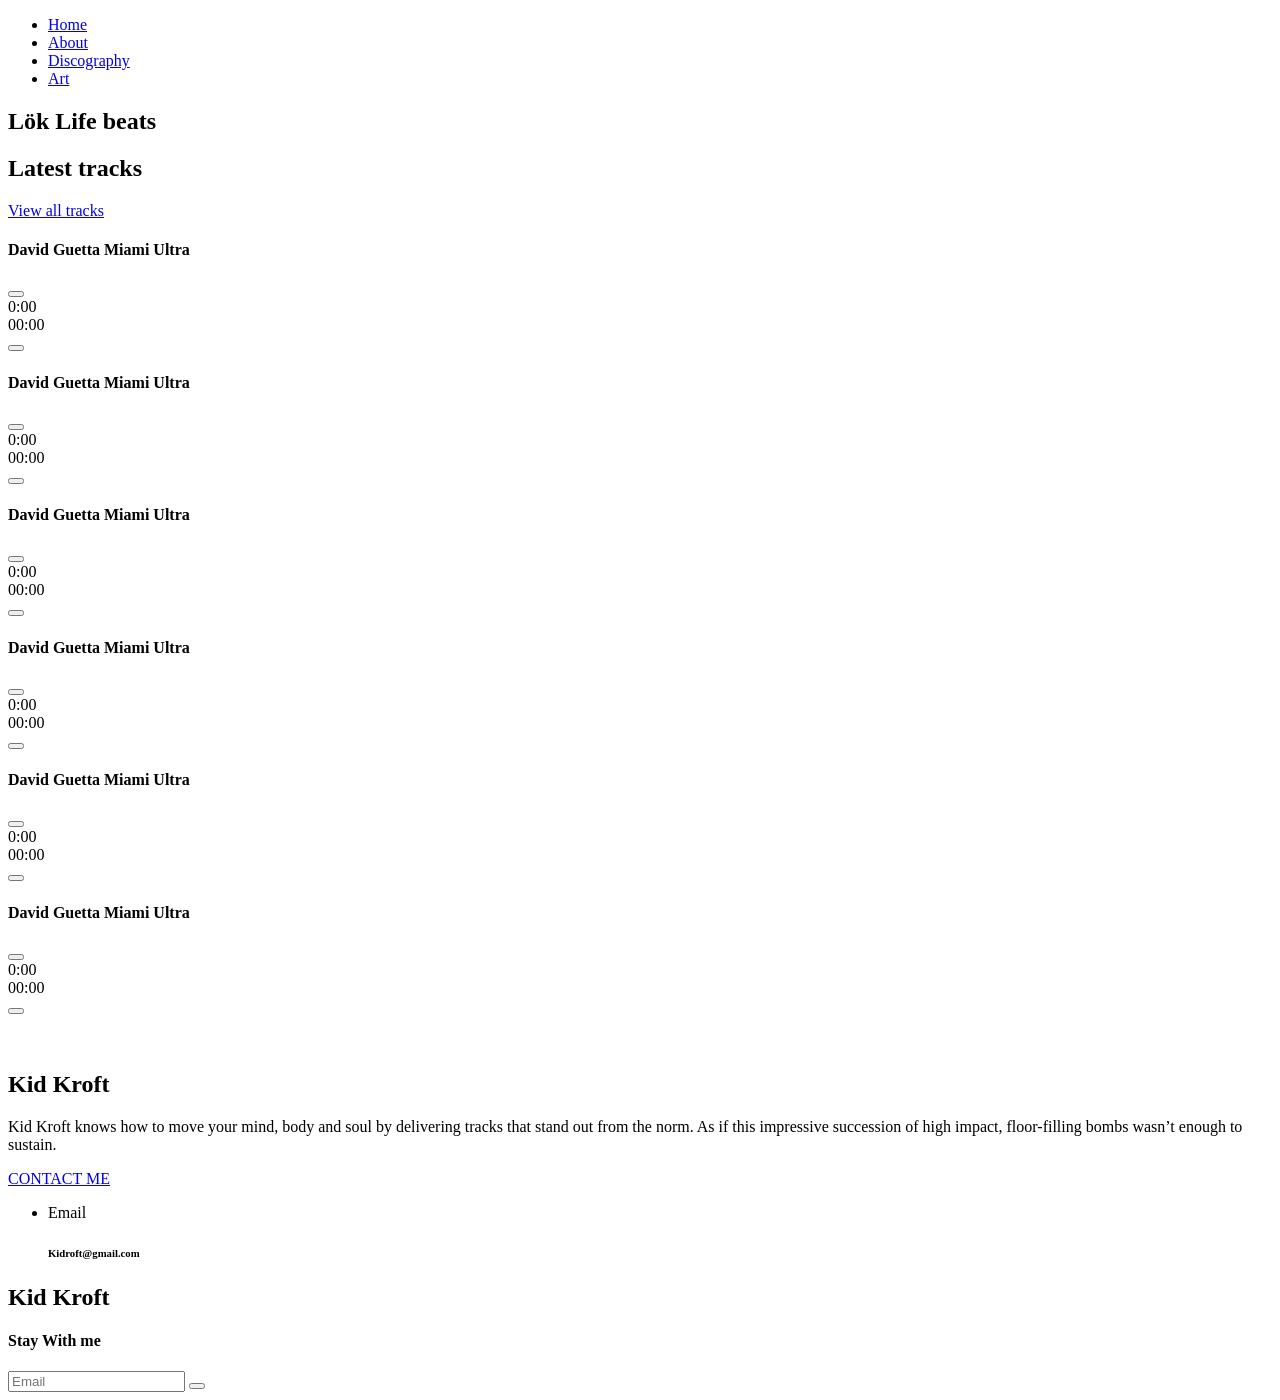
==== index.html @ 2719895f "initial site" ====
<!DOCTYPE html>
<html lang="zxx">

<head>
    <meta charset="UTF-8">
    <meta name="description" >
    <meta name="keywords" content="music">
    <meta name="viewport" content="width=device-width, initial-scale=1.0">
    <meta http-equiv="X-UA-Compatible" content="ie=edge">
    <title>Lök Life Beats</title>

    <!-- Google Font -->
    <link href="https://fonts.googleapis.com/css2?family=Rajdhani:wght@400;500;600;700&display=swap" rel="stylesheet">

    <!-- Css Styles -->
    <link rel="stylesheet" href="css/bootstrap.min.css" type="text/css">
    <link rel="stylesheet" href="css/font-awesome.min.css" type="text/css">
    <link rel="stylesheet" href="css/barfiller.css" type="text/css">
    <link rel="stylesheet" href="css/nowfont.css" type="text/css">
    <link rel="stylesheet" href="css/rockville.css" type="text/css">
    <link rel="stylesheet" href="css/magnific-popup.css" type="text/css">
    <link rel="stylesheet" href="css/owl.carousel.min.css" type="text/css">
    <link rel="stylesheet" href="css/slicknav.min.css" type="text/css">
    <link rel="stylesheet" href="css/style.css" type="text/css">
</head>

<body>
    <!-- Page Preloder -->
    <div id="preloder">
        <div class="loader"></div>
    </div>

    <!-- Header Section Begin -->
    <header class="header">
        <div class="container">
            <div class="row">
                <div class="col-lg-2 col-md-2">
                    <div class="header__logo">
                        <!-- <a href="./index.html"><img src="" alt="Lök Life Beats"></a> -->
                    </div>
                </div>
                <div class="col-lg-10 col-md-10">
                    <div class="header__nav">
                        <nav class="header__menu mobile-menu">
                            <ul>
                                <li class="active"><a href="./index.html">Home</a></li>
                                <li><a href="./about.html">About</a></li>
                                <li><a href="./discography.html">Discography</a></li>
                                <li><a href="./art.html">Art</a></li>
                            </ul>
                        </nav>
                        <div class="header__right__social">
                            <a href="#"><i class="fa fa-facebook"></i></a>
                            <a href="#"><i class="fa fa-twitter"></i></a>
                            <a href="#"><i class="fa fa-instagram"></i></a>
                        </div>
                    </div>
                </div>
            </div>
            <div id="mobile-menu-wrap"></div>
        </div>
    </header>
    <!-- Header Section End -->

    <!-- Hero Section Begin -->
    <section class="hero spad set-bg" data-setbg="img/pexels-photo-306088.jpeg">
        <div class="container">
            <div class="row">
                <div class="col-lg-12">
                    <div class="hero__text">
                        <h1>Lök Life beats</h1>
                        <!-- <p>Lorem ipsum dolor sit amet, consectetur adipiscing elit, sed do eiusmod <br />tempor
                            incididunt ut labore et dolore magna aliqua.</p> -->
                        <a href="https://www.youtube.com/watch?v=K4DyBUG242c" class="play-btn video-popup"><i class="fa fa-play"></i></a>
                    </div>
                </div>
            </div>
        </div>
        <div class="linear__icon">
            <i class="fa fa-angle-double-down"></i>
        </div>
    </section>



    <!-- Track Section Begin -->
    <section class="track spad">
        <div class="container">
            <div class="row">
                <div class="col-lg-7">
                    <div class="section-title">
                        <h2>Latest tracks</h2>
                    </div>
                </div>
                <div class="col-lg-5">
                    <div class="track__all">
                        <a href="#" class="primary-btn border-btn">View all tracks</a>
                    </div>
                </div>
            </div>
            <div class="row">
                <div class="col-lg-7 p-0">
                    <div class="track__content nice-scroll">
                        <div class="single_player_container">
                            <h4>David Guetta Miami Ultra</h4>
                            <div class="jp-jplayer jplayer" data-ancestor=".jp_container_1"
                                data-url="music-files/1.mp3"></div>
                            <div class="jp-audio jp_container_1" role="application" aria-label="media player">
                                <div class="jp-gui jp-interface">
                                    <!-- Player Controls -->
                                    <div class="player_controls_box">
                                        <button class="jp-play player_button" tabindex="0"></button>
                                    </div>
                                    <!-- Progress Bar -->
                                    <div class="player_bars">
                                        <div class="jp-progress">
                                            <div class="jp-seek-bar">
                                                <div>
                                                    <div class="jp-play-bar">
                                                        <div class="jp-current-time" role="timer" aria-label="time">0:00
                                                        </div>
                                                    </div>
                                                </div>
                                            </div>
                                        </div>
                                        <div class="jp-duration ml-auto" role="timer" aria-label="duration">00:00</div>
                                    </div>
                                    <!-- Volume Controls -->
                                    <div class="jp-volume-controls">
                                        <button class="jp-mute" tabindex="0"><i
                                                class="fa fa-volume-down"></i></button>
                                        <div class="jp-volume-bar">
                                            <div class="jp-volume-bar-value" style="width: 0%;"></div>
                                        </div>
                                    </div>
                                </div>
                            </div>
                        </div>
                        <div class="single_player_container">
                            <h4>David Guetta Miami Ultra</h4>
                            <div class="jp-jplayer jplayer" data-ancestor=".jp_container_2"
                                data-url="music-files/2.mp3"></div>
                            <div class="jp-audio jp_container_2" role="application" aria-label="media player">
                                <div class="jp-gui jp-interface">
                                    <!-- Player Controls -->
                                    <div class="player_controls_box">
                                        <button class="jp-play player_button" tabindex="0"></button>
                                    </div>
                                    <!-- Progress Bar -->
                                    <div class="player_bars">
                                        <div class="jp-progress">
                                            <div class="jp-seek-bar">
                                                <div>
                                                    <div class="jp-play-bar">
                                                        <div class="jp-current-time" role="timer" aria-label="time">0:00
                                                        </div>
                                                    </div>
                                                </div>
                                            </div>
                                        </div>
                                        <div class="jp-duration ml-auto" role="timer" aria-label="duration">00:00</div>
                                    </div>
                                    <!-- Volume Controls -->
                                    <div class="jp-volume-controls">
                                        <button class="jp-mute" tabindex="0"><i
                                                class="fa fa-volume-down"></i></button>
                                        <div class="jp-volume-bar">
                                            <div class="jp-volume-bar-value" style="width: 0%;"></div>
                                        </div>
                                    </div>
                                </div>
                            </div>
                        </div>
                        <div class="single_player_container">
                            <h4>David Guetta Miami Ultra</h4>
                            <div class="jp-jplayer jplayer" data-ancestor=".jp_container_3"
                                data-url="music-files/3.mp3"></div>
                            <div class="jp-audio jp_container_3" role="application" aria-label="media player">
                                <div class="jp-gui jp-interface">
                                    <!-- Player Controls -->
                                    <div class="player_controls_box">
                                        <button class="jp-play player_button" tabindex="0"></button>
                                    </div>
                                    <!-- Progress Bar -->
                                    <div class="player_bars">
                                        <div class="jp-progress">
                                            <div class="jp-seek-bar">
                                                <div>
                                                    <div class="jp-play-bar">
                                                        <div class="jp-current-time" role="timer" aria-label="time">0:00
                                                        </div>
                                                    </div>
                                                </div>
                                            </div>
                                        </div>
                                        <div class="jp-duration ml-auto" role="timer" aria-label="duration">00:00</div>
                                    </div>
                                    <!-- Volume Controls -->
                                    <div class="jp-volume-controls">
                                        <button class="jp-mute" tabindex="0"><i
                                                class="fa fa-volume-down"></i></button>
                                        <div class="jp-volume-bar">
                                            <div class="jp-volume-bar-value" style="width: 0%;"></div>
                                        </div>
                                    </div>
                                </div>
                            </div>
                        </div>
                        <div class="single_player_container">
                            <h4>David Guetta Miami Ultra</h4>
                            <div class="jp-jplayer jplayer" data-ancestor=".jp_container_4"
                                data-url="music-files/4.mp3"></div>
                            <div class="jp-audio jp_container_4" role="application" aria-label="media player">
                                <div class="jp-gui jp-interface">
                                    <!-- Player Controls -->
                                    <div class="player_controls_box">
                                        <button class="jp-play player_button" tabindex="0"></button>
                                    </div>
                                    <!-- Progress Bar -->
                                    <div class="player_bars">
                                        <div class="jp-progress">
                                            <div class="jp-seek-bar">
                                                <div>
                                                    <div class="jp-play-bar">
                                                        <div class="jp-current-time" role="timer" aria-label="time">0:00
                                                        </div>
                                                    </div>
                                                </div>
                                            </div>
                                        </div>
                                        <div class="jp-duration ml-auto" role="timer" aria-label="duration">00:00</div>
                                    </div>
                                    <!-- Volume Controls -->
                                    <div class="jp-volume-controls">
                                        <button class="jp-mute" tabindex="0"><i
                                                class="fa fa-volume-down"></i></button>
                                        <div class="jp-volume-bar">
                                            <div class="jp-volume-bar-value" style="width: 0%;"></div>
                                        </div>
                                    </div>
                                </div>
                            </div>
                        </div>
                        <div class="single_player_container">
                            <h4>David Guetta Miami Ultra</h4>
                            <div class="jp-jplayer jplayer" data-ancestor=".jp_container_5"
                                data-url="music-files/5.mp3"></div>
                            <div class="jp-audio jp_container_5" role="application" aria-label="media player">
                                <div class="jp-gui jp-interface">
                                    <!-- Player Controls -->
                                    <div class="player_controls_box">
                                        <button class="jp-play player_button" tabindex="0"></button>
                                    </div>
                                    <!-- Progress Bar -->
                                    <div class="player_bars">
                                        <div class="jp-progress">
                                            <div class="jp-seek-bar">
                                                <div>
                                                    <div class="jp-play-bar">
                                                        <div class="jp-current-time" role="timer" aria-label="time">0:00
                                                        </div>
                                                    </div>
                                                </div>
                                            </div>
                                        </div>
                                        <div class="jp-duration ml-auto" role="timer" aria-label="duration">00:00</div>
                                    </div>
                                    <!-- Volume Controls -->
                                    <div class="jp-volume-controls">
                                        <button class="jp-mute" tabindex="0"><i
                                                class="fa fa-volume-down"></i></button>
                                        <div class="jp-volume-bar">
                                            <div class="jp-volume-bar-value" style="width: 0%;"></div>
                                        </div>
                                    </div>
                                </div>
                            </div>
                        </div>
                        <div class="single_player_container">
                            <h4>David Guetta Miami Ultra</h4>
                            <div class="jp-jplayer jplayer" data-ancestor=".jp_container_6"
                                data-url="music-files/6.mp3"></div>
                            <div class="jp-audio jp_container_6" role="application" aria-label="media player">
                                <div class="jp-gui jp-interface">
                                    <!-- Player Controls -->
                                    <div class="player_controls_box">
                                        <button class="jp-play player_button" tabindex="0"></button>
                                    </div>
                                    <!-- Progress Bar -->
                                    <div class="player_bars">
                                        <div class="jp-progress">
                                            <div class="jp-seek-bar">
                                                <div>
                                                    <div class="jp-play-bar">
                                                        <div class="jp-current-time" role="timer" aria-label="time">0:00
                                                        </div>
                                                    </div>
                                                </div>
                                            </div>
                                        </div>
                                        <div class="jp-duration ml-auto" role="timer" aria-label="duration">00:00</div>
                                    </div>
                                    <!-- Volume Controls -->
                                    <div class="jp-volume-controls">
                                        <button class="jp-mute" tabindex="0"><i
                                                class="fa fa-volume-down"></i></button>
                                        <div class="jp-volume-bar">
                                            <div class="jp-volume-bar-value" style="width: 0%;"></div>
                                        </div>
                                    </div>
                                </div>
                            </div>
                        </div>
                    </div>
                </div>
                <div class="col-lg-5 p-0">
                    <div class="track__pic">
                        <img src="img/homeless.png" alt="">
                    </div>
                </div>
            </div>
        </div>
    </section>
    <!-- Track Section End -->
         <!-- About Section Begin -->
    <section class="about spad">
        <div class="container">
            <div class="row">
                <div class="col-lg-6">
                    <div class="about__pic">
                        <img src="img/anka.png" alt="">
                    </div>
                </div>
                <div class="col-lg-6">
                    <div class="about__text">
                        <div class="section-title">
                            <h2>Kid Kroft</h2>
                        </div>
                        <p>Kid Kroft knows how to move your mind, body and soul by delivering tracks that stand out
                            from the norm. As if this impressive succession of high impact, floor-filling bombs wasn’t
                            enough to sustain.</p>
                        <a href="#" class="primary-btn">CONTACT ME</a>
                    </div>
                </div>
            </div>
        </div>
    </section>
    <!-- About Section End -->

    <!-- Footer Section Begin -->
       <footer class="footer footer--normal spad set-bg" data-setbg="img/footer-bg.png">
        <div class="container">
            <div class="row">
                <div class="col-lg-3 col-md-6">
                    <div class="footer__address">
                        <ul>
                         
                            <li>
                                <i class="fa fa-envelope"></i>
                                <p>Email</p>
                                <h6>Kidroft@gmail.com</h6>
                            </li>
                        </ul>
                    </div>
                </div>
                <div class="col-lg-4 offset-lg-1 col-md-6">
                    <div class="footer__social">
                        <h2>Kid Kroft</h2>
                        <div class="footer__social__links">
                            <a href="#"><i class="fa fa-facebook"></i></a>
                            <a href="#"><i class="fa fa-twitter"></i></a>
                            <a href="#"><i class="fa fa-instagram"></i></a>
                        </div>
                    </div>
                </div>
                <div class="col-lg-3 offset-lg-1 col-md-6">
                    <div class="footer__newslatter">
                        <h4>Stay With me</h4>
                        <form action="#">
                            <input type="text" placeholder="Email">
                            <button type="submit"><i class="fa fa-send-o"></i></button>
                        </form>
                    </div>
                </div>
            </div>
        </div>
    </footer>
    <!-- Footer Section End -->

    <!-- Js Plugins -->
    <script src="js/jquery-3.3.1.min.js"></script>
    <script src="js/bootstrap.min.js"></script>
    <script src="js/jquery.magnific-popup.min.js"></script>
    <script src="js/jquery.nicescroll.min.js"></script>
    <script src="js/jquery.barfiller.js"></script>
    <script src="js/jquery.countdown.min.js"></script>
    <script src="js/jquery.slicknav.js"></script>
    <script src="js/owl.carousel.min.js"></script>
    <script src="js/main.js"></script>

    <!-- Music Plugin -->
    <script src="js/jquery.jplayer.min.js"></script>
    <script src="js/jplayerInit.js"></script>
</body>

</html>
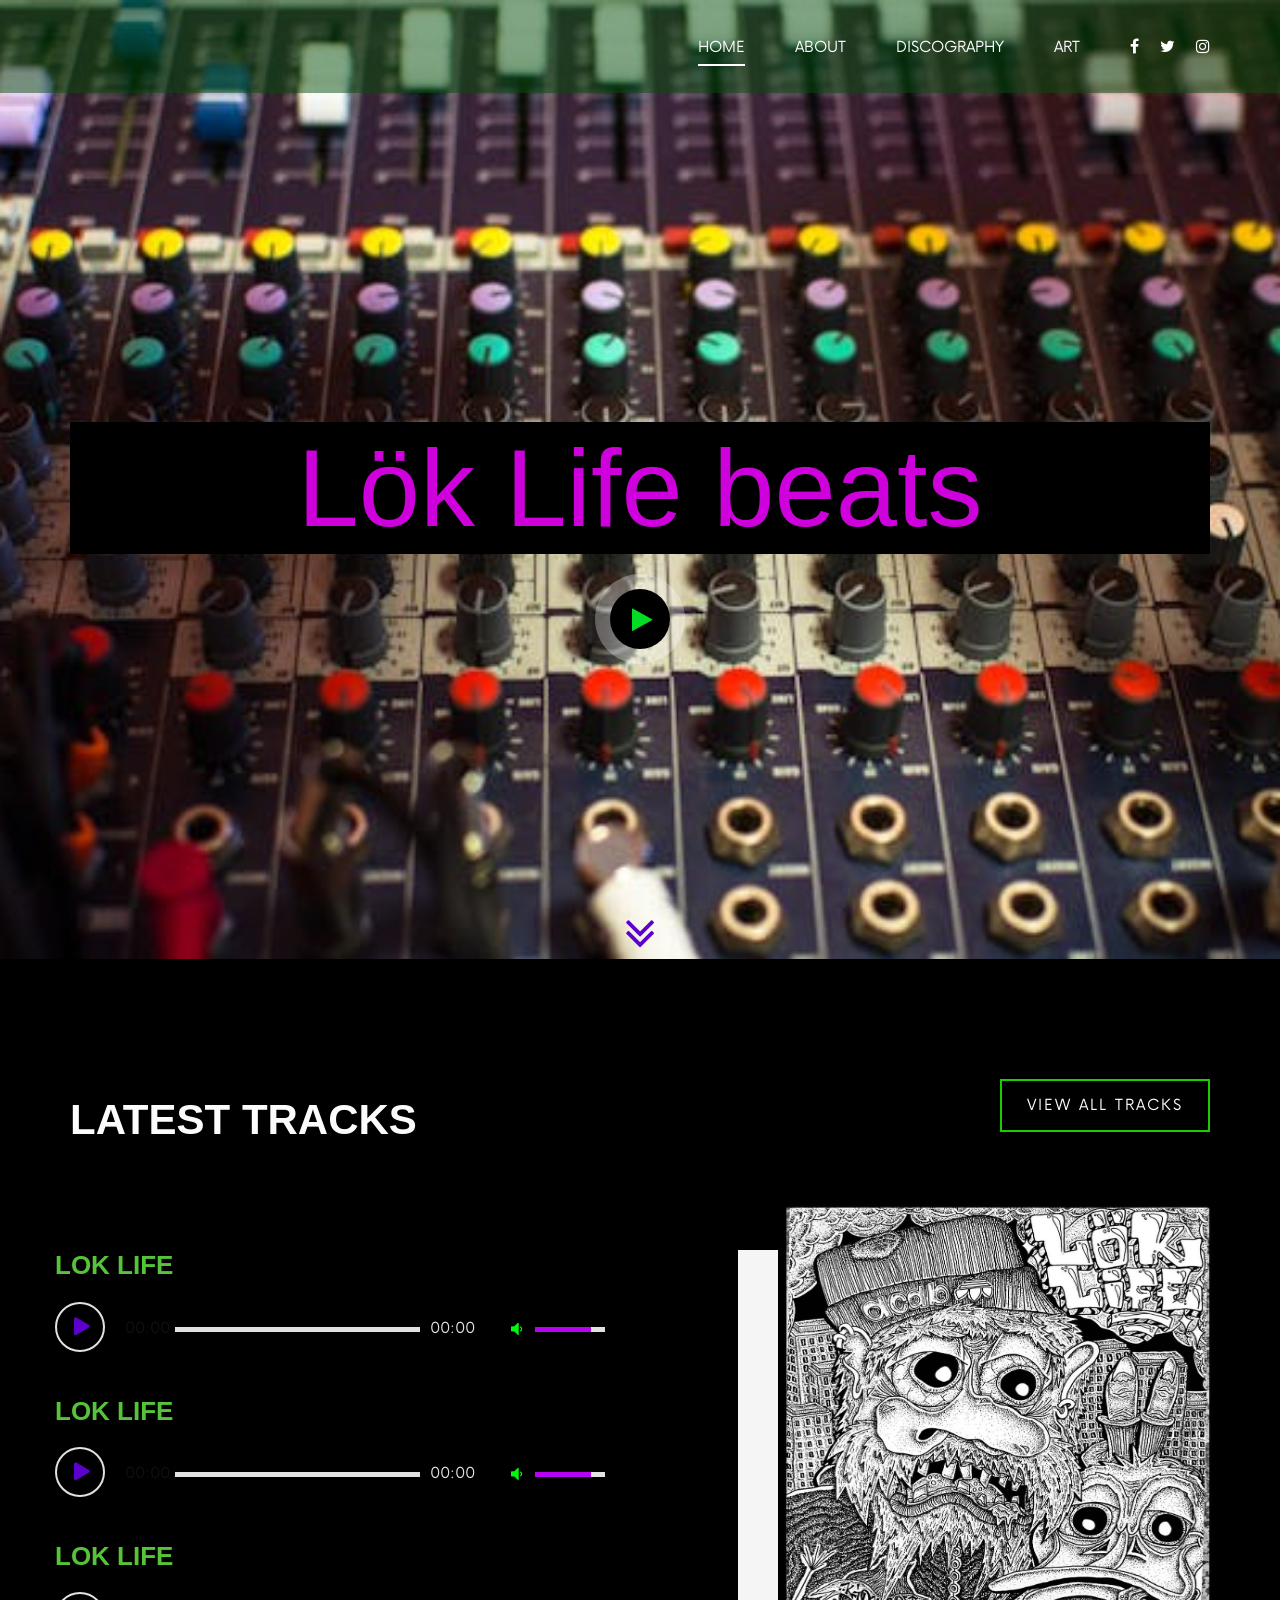
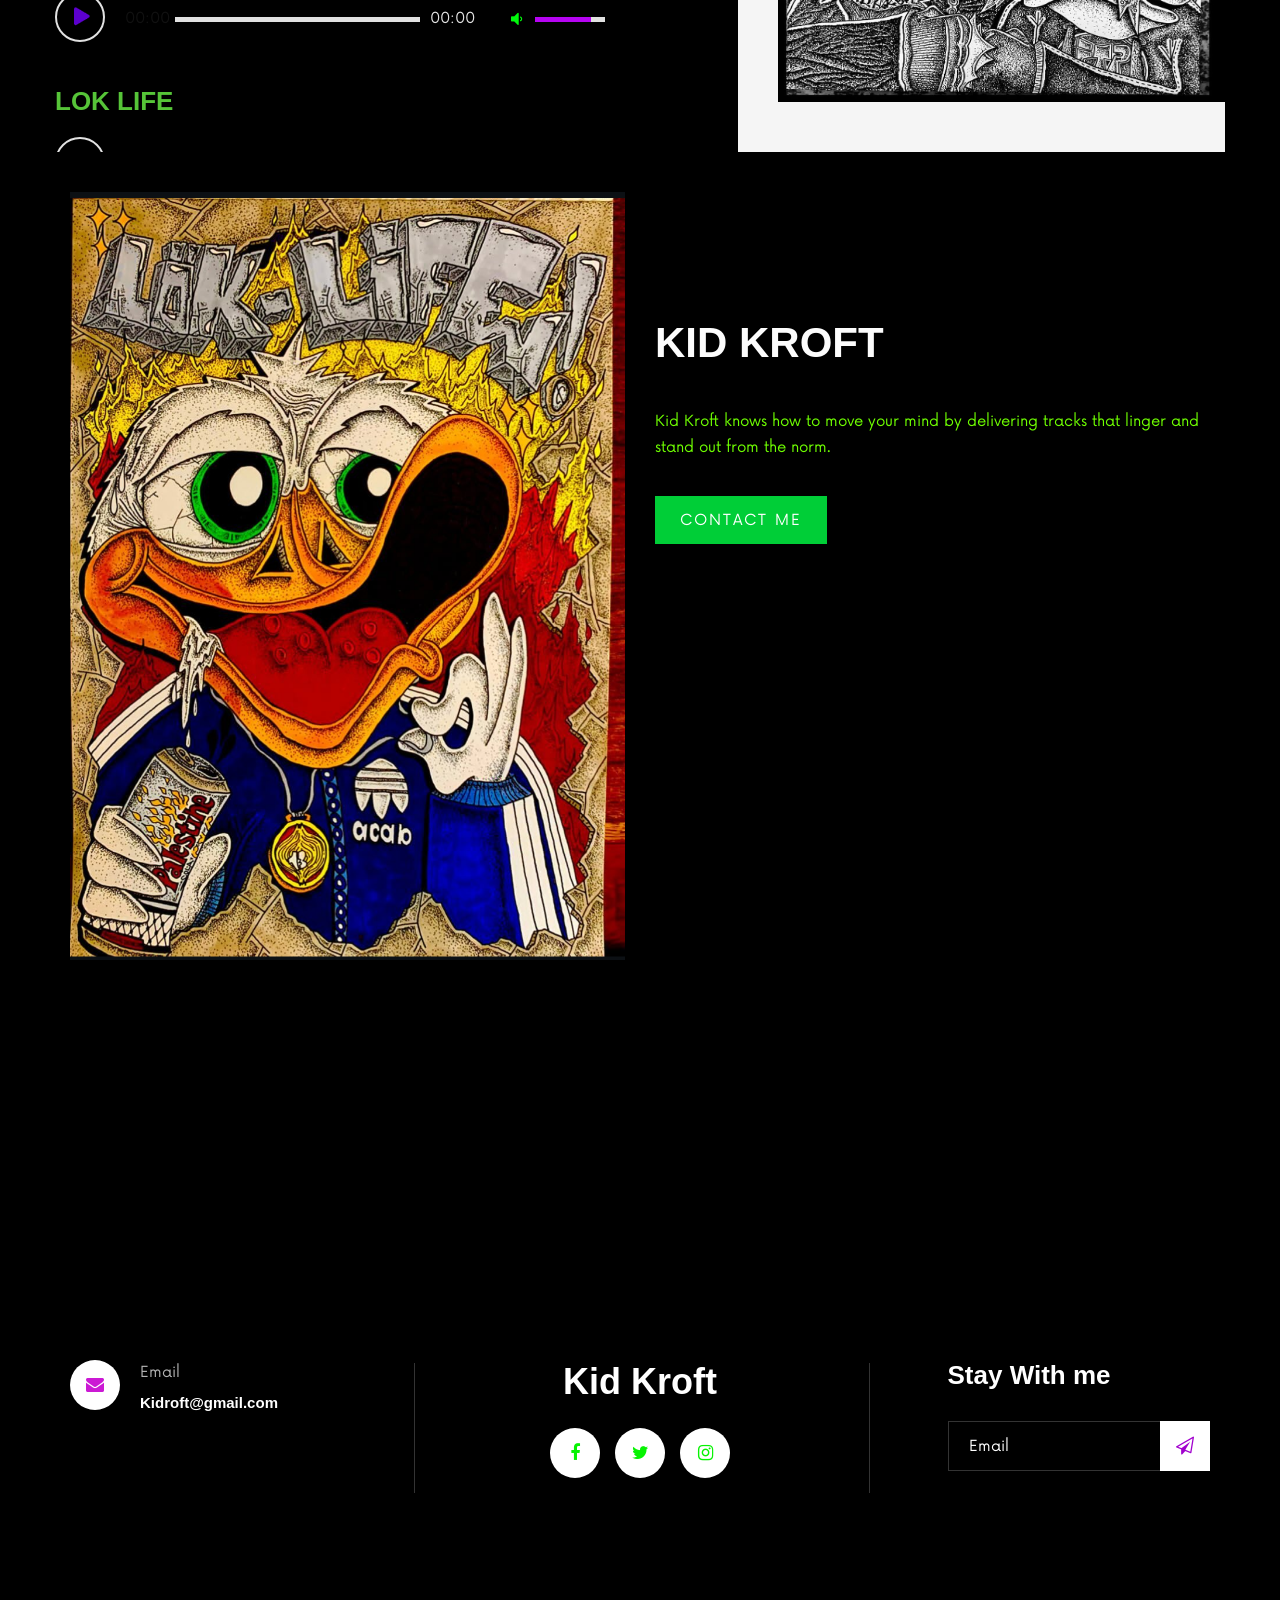
==== commit 93cdcbf6: "updated" ====
--- a/index.html
+++ b/index.html
@@ -102,7 +102,7 @@
                 <div class="col-lg-7 p-0">
                     <div class="track__content nice-scroll">
                         <div class="single_player_container">
-                            <h4>David Guetta Miami Ultra</h4>
+                            <h4>Lok Life</h4>
                             <div class="jp-jplayer jplayer" data-ancestor=".jp_container_1"
                                 data-url="music-files/1.mp3"></div>
                             <div class="jp-audio jp_container_1" role="application" aria-label="media player">
@@ -137,7 +137,7 @@
                             </div>
                         </div>
                         <div class="single_player_container">
-                            <h4>David Guetta Miami Ultra</h4>
+                            <h4>Lok Life</h4>
                             <div class="jp-jplayer jplayer" data-ancestor=".jp_container_2"
                                 data-url="music-files/2.mp3"></div>
                             <div class="jp-audio jp_container_2" role="application" aria-label="media player">
@@ -172,7 +172,7 @@
                             </div>
                         </div>
                         <div class="single_player_container">
-                            <h4>David Guetta Miami Ultra</h4>
+                            <h4>Lok Life</h4>
                             <div class="jp-jplayer jplayer" data-ancestor=".jp_container_3"
                                 data-url="music-files/3.mp3"></div>
                             <div class="jp-audio jp_container_3" role="application" aria-label="media player">
@@ -207,7 +207,7 @@
                             </div>
                         </div>
                         <div class="single_player_container">
-                            <h4>David Guetta Miami Ultra</h4>
+                            <h4>Lok Life</h4>
                             <div class="jp-jplayer jplayer" data-ancestor=".jp_container_4"
                                 data-url="music-files/4.mp3"></div>
                             <div class="jp-audio jp_container_4" role="application" aria-label="media player">
@@ -242,7 +242,7 @@
                             </div>
                         </div>
                         <div class="single_player_container">
-                            <h4>David Guetta Miami Ultra</h4>
+                            <h4>Lok Life</h4>
                             <div class="jp-jplayer jplayer" data-ancestor=".jp_container_5"
                                 data-url="music-files/5.mp3"></div>
                             <div class="jp-audio jp_container_5" role="application" aria-label="media player">
@@ -277,7 +277,7 @@
                             </div>
                         </div>
                         <div class="single_player_container">
-                            <h4>David Guetta Miami Ultra</h4>
+                            <h4>Lok Life</h4>
                             <div class="jp-jplayer jplayer" data-ancestor=".jp_container_6"
                                 data-url="music-files/6.mp3"></div>
                             <div class="jp-audio jp_container_6" role="application" aria-label="media player">
@@ -336,9 +336,8 @@
                         <div class="section-title">
                             <h2>Kid Kroft</h2>
                         </div>
-                        <p>Kid Kroft knows how to move your mind, body and soul by delivering tracks that stand out
-                            from the norm. As if this impressive succession of high impact, floor-filling bombs wasn’t
-                            enough to sustain.</p>
+                        <p>Kid Kroft knows how to move your mind by delivering tracks that linger and stand out
+                            from the norm.</p>
                         <a href="#" class="primary-btn">CONTACT ME</a>
                     </div>
                 </div>
--- a/css/barfiller.css
+++ b/css/barfiller.css
@@ -0,0 +1,46 @@
+.barfiller {
+    width:100%;
+    height:12px;
+    background:#fcfcfc;
+    border:1px solid #ccc;
+    position:relative;
+    margin-bottom:20px;
+    box-shadow: inset 1px 4px 9px -6px rgba(0,0,0,.5); 
+    -moz-box-shadow: inset 1px 4px 9px -6px rgba(0,0,0,.5); 
+}
+
+.barfiller .fill {
+    display:block;
+    position:relative;
+    width:0px;
+    height:100%;
+    background:#333;
+    z-index:1;
+}
+
+.barfiller .tipWrap {
+    display:none;
+}
+
+.barfiller .tip {
+    margin-top:-30px;
+    padding:2px 4px;
+    font-size:11px;
+    color:#fff;
+    left:0px;
+    position:absolute;
+    z-index:2;
+    background: #333;
+} 
+
+.barfiller .tip:after {
+    border:solid;
+    border-color:rgba(0,0,0,.8) transparent;
+    border-width:6px 6px 0 6px;
+    content:"";
+    display:block;
+    position:absolute;
+    left:9px;
+    top:100%;
+    z-index:9
+}
--- a/css/nowfont.css
+++ b/css/nowfont.css
@@ -0,0 +1,48 @@
+/* #### Generated By: http://www.cufonfonts.com #### */
+
+@font-face {
+font-family: 'Now Regular';
+font-style: normal;
+font-weight: normal;
+src: local('Now Regular'), url('../fonts/Now-Regular.woff') format('woff');
+}
+
+
+@font-face {
+font-family: 'Now Thin';
+font-style: normal;
+font-weight: normal;
+src: local('Now Thin'), url('../fonts/Now-Thin.woff') format('woff');
+}
+
+
+@font-face {
+font-family: 'Now Light';
+font-style: normal;
+font-weight: normal;
+src: local('Now Light'), url('../fonts/Now-Light.woff') format('woff');
+}
+
+
+@font-face {
+font-family: 'Now Medium';
+font-style: normal;
+font-weight: normal;
+src: local('Now Medium'), url('../fonts/Now-Medium.woff') format('woff');
+}
+
+
+@font-face {
+font-family: 'Now Bold';
+font-style: normal;
+font-weight: normal;
+src: local('Now Bold'), url('../fonts/Now-Bold.woff') format('woff');
+}
+
+
+@font-face {
+font-family: 'Now Black';
+font-style: normal;
+font-weight: normal;
+src: local('Now Black'), url('../fonts/Now-Black.woff') format('woff');
+}
--- a/css/rockville.css
+++ b/css/rockville.css
@@ -0,0 +1,6 @@
+@font-face {
+font-family: 'Rockville Solid Regular';
+font-style: normal;
+font-weight: normal;
+src: local('Rockville Solid Regular'), url('../fonts/Rockville Solid.woff') format('woff');
+}
--- a/css/style.css
+++ b/css/style.css
@@ -0,0 +1,1833 @@
+html,
+body {
+	height: 100%;
+	font-family: "Now Regular";
+	-webkit-font-smoothing: antialiased;
+	background-color: #000;
+}
+
+h1,
+h2,
+h3,
+h4,
+h5,
+h6 {
+	margin: 0;
+	color: #ffffff;
+	font-weight: 400;
+	font-family: "Rajdhani", sans-serif;
+}
+
+h1 {
+	font-size: 70px;
+}
+
+h2 {
+	font-size: 36px;
+}
+
+h3 {
+	font-size: 30px;
+}
+
+h4 {
+	font-size: 24px;
+}
+
+h5 {
+	font-size: 18px;
+}
+
+h6 {
+	font-size: 16px;
+}
+
+p {
+	font-size: 15px;
+	font-family: "Now Regular";
+	color: #6fff00;
+	font-weight: 400;
+	line-height: 26px;
+	margin: 0 0 15px 0;
+}
+
+img {
+	max-width: 100%;
+}
+
+input:focus,
+select:focus,
+button:focus,
+textarea:focus {
+	outline: none;
+}
+
+a:hover,
+a:focus {
+	text-decoration: none;
+	outline: none;
+	color: #ffffff;
+}
+
+ul,
+ol {
+	padding: 0;
+	margin: 0;
+}
+
+/*---------------------
+  Section CSS
+-----------------------*/
+
+.section-title {
+	margin-bottom: 40px;
+	position: relative;
+	z-index: 1;
+}
+
+.section-title.center-title {
+	text-align: center;
+}
+
+.section-title h2 {
+	font-size: 42px;
+	color: #fcfcfc;
+	font-weight: 700;
+	text-transform: uppercase;
+	padding-top: 1rem;
+}
+
+.section-title h1 {
+	font-size: 100px;
+	color: #b0e16f;
+	font-family:monospace;
+	position: absolute;
+	left: 0;
+	top: -45px;
+	width: 100%;
+	z-index: -1;
+}
+
+.set-bg {
+	background-repeat: no-repeat;
+	background-size: cover;
+	background-position: top center;
+}
+
+.spad {
+	padding-top: 100px;
+	padding-bottom: 100px;
+}
+
+.text-white h1,
+.text-white h2,
+.text-white h3,
+.text-white h4,
+.text-white h5,
+.text-white h6,
+.text-white p,
+.text-white span,
+.text-white li,
+.text-white a {
+	color: #fff;
+}
+
+/* buttons */
+
+.primary-btn {
+	display: inline-block;
+	font-size: 15px;
+	text-transform: uppercase;
+	padding: 14px 25px 12px;
+	color: #ffffff;
+	background: #00ce37;
+	letter-spacing: 2px;
+}
+
+.primary-btn.border-btn {
+	background: transparent;
+	border: 2px solid #18ce00;
+	color: #fdfdfd;
+}
+
+.site-btn {
+	font-size: 15px;
+	color: #ffffff;
+	background: #526554;
+	font-weight: 700;
+	letter-spacing: 2px;
+	border: none;
+	text-transform: uppercase;
+	display: inline-block;
+	padding: 14px 30px;
+	width: 100%;
+}
+
+/* Preloder */
+
+#preloder {
+	position: fixed;
+	width: 100%;
+	height: 100%;
+	top: 0;
+	left: 0;
+	z-index: 999999;
+	background: #000;
+}
+
+.loader {
+	width: 40px;
+	height: 40px;
+	position: absolute;
+	top: 50%;
+	left: 50%;
+	margin-top: -13px;
+	margin-left: -13px;
+	border-radius: 60px;
+	animation: loader 0.8s linear infinite;
+	-webkit-animation: loader 0.8s linear infinite;
+}
+
+@keyframes loader {
+	0% {
+		-webkit-transform: rotate(0deg);
+		transform: rotate(0deg);
+		border: 4px solid #f44336;
+		border-left-color: transparent;
+	}
+	50% {
+		-webkit-transform: rotate(180deg);
+		transform: rotate(180deg);
+		border: 4px solid #673ab7;
+		border-left-color: transparent;
+	}
+	100% {
+		-webkit-transform: rotate(360deg);
+		transform: rotate(360deg);
+		border: 4px solid #f44336;
+		border-left-color: transparent;
+	}
+}
+
+@-webkit-keyframes loader {
+	0% {
+		-webkit-transform: rotate(0deg);
+		border: 4px solid #f44336;
+		border-left-color: transparent;
+	}
+	50% {
+		-webkit-transform: rotate(180deg);
+		border: 4px solid #673ab7;
+		border-left-color: transparent;
+	}
+	100% {
+		-webkit-transform: rotate(360deg);
+		border: 4px solid #f44336;
+		border-left-color: transparent;
+	}
+}
+
+/*---------------------
+  Header
+-----------------------*/
+
+.header {
+	background: rgba(4, 78, 12, 0.5);
+	position: absolute;
+	left: 0;
+	top: 0;
+	width: 100%;
+	z-index: 9;
+}
+
+.header.header--normal {
+	position: relative;
+	background: #290849;
+}
+
+.header__logo {
+	padding: 20px 0 25px;
+}
+
+.header__logo a {
+	display: inline-block;
+}
+
+.header__nav {
+	text-align: right;
+}
+
+.header__menu {
+	padding: 31px 0 27px;
+	display: inline-block;
+	margin-right: 45px;
+}
+
+.header__menu ul li {
+	list-style: none;
+	display: inline-block;
+	margin-right: 45px;
+	position: relative;
+}
+
+.header__menu ul li.active a:after {
+	opacity: 1;
+}
+
+.header__menu ul li:hover a:after {
+	opacity: 1;
+}
+
+.header__menu ul li:hover .dropdown {
+	top: 34px;
+	opacity: 1;
+	visibility: visible;
+}
+
+.header__menu ul li:last-child {
+	margin-right: 0;
+}
+
+.header__menu ul li .dropdown {
+	position: absolute;
+	left: 0;
+	top: 56px;
+	width: 150px;
+	background: #111111;
+	text-align: left;
+	padding: 2px 0;
+	z-index: 9;
+	opacity: 0;
+	visibility: hidden;
+	-webkit-transition: all, 0.3s;
+	-o-transition: all, 0.3s;
+	transition: all, 0.3s;
+}
+
+.header__menu ul li .dropdown li {
+	display: block;
+	margin-right: 0;
+}
+
+.header__menu ul li .dropdown li a {
+	font-size: 14px;
+	color: #ffffff;
+	font-weight: 400;
+	padding: 8px 20px;
+	text-transform: capitalize;
+}
+
+.header__menu ul li .dropdown li a:after {
+	display: none;
+}
+
+.header__menu ul li a {
+	font-size: 15px;
+	text-transform: uppercase;
+	color: #ffffff;
+	display: block;
+	padding: 6px 0;
+	position: relative;
+}
+
+.header__menu ul li a:after {
+	position: absolute;
+	left: 0;
+	bottom: 0;
+	width: 100%;
+	height: 2px;
+	background: #ffffff;
+	content: "";
+	-webkit-transition: all, 0.5s;
+	-o-transition: all, 0.5s;
+	transition: all, 0.5s;
+	opacity: 0;
+}
+
+.header__right__social {
+	display: inline-block;
+}
+
+.header__right__social a {
+	display: inline-block;
+	font-size: 16px;
+	color: #ffffff;
+	margin-right: 16px;
+}
+
+.header__right__social a:last-child {
+	margin-right: 0;
+}
+
+.slicknav_menu {
+	display: none;
+}
+
+/*---------------------
+  Hero
+-----------------------*/
+
+.hero {
+	padding-top: 400px;
+	padding-bottom: 295px;
+	position: relative;
+}
+
+.hero__text {
+	text-align: center;
+}
+
+.hero__text span {
+	color: #38f808;
+	text-transform: uppercase;
+	letter-spacing: 6px;
+}
+
+.hero__text h1 {
+	font-size: 110px;
+	font-family: "Roboto", "Helvetica Neue",;
+	color: #ce00dc;
+	margin-bottom: 20px;
+	margin-top: 22px;
+	background-color: #000;
+	
+}
+
+.hero__text p {
+	color: #38f808;
+	margin-bottom: 20px;
+	background-color: #000;
+}
+
+.hero__text .play-btn {
+	font-size: 26px;
+	color: #05dc25;
+	height: 90px;
+	width: 90px;
+	border-radius: 50%;
+	background: rgba(255, 255, 255, 0.3);
+	display: inline-block;
+	line-height: 90px;
+	text-align: center;
+	position: relative;
+	z-index: 1;
+}
+
+.hero__text .play-btn i {
+	position: relative;
+	top: 2px;
+	left: 2px;
+}
+
+.hero__text .play-btn:after {
+	position: absolute;
+	left: 15px;
+	top: 15px;
+	height: 60px;
+	width: 60px;
+	background: #010000;
+	border-radius: 50%;
+	content: "";
+	z-index: -1;
+}
+
+.linear__icon {
+	position: absolute;
+	left: 50%;
+	bottom: 0;
+	margin-left: -16px;
+	-webkit-animation: mymove 0.5s infinite alternate;
+	animation: mymove 0.5s infinite alternate;
+}
+
+.linear__icon i {
+	font-size: 50px;
+	color: #5c00ce;
+}
+
+@-webkit-keyframes mymove {
+	0% {
+		bottom: 0;
+	}
+	100% {
+		bottom: -10px;
+	}
+}
+
+@keyframes mymove {
+	0% {
+		bottom: 0;
+	}
+	100% {
+		bottom: -10px;
+	}
+}
+
+
+
+/*---------------------
+  Track
+-----------------------*/
+
+.track {
+	padding-top: 120px;
+	padding-bottom: 40px;
+	overflow: hidden;
+}
+
+.track .section-title {
+	margin-bottom: 105px;
+}
+
+.track__content {
+	height: 502px;
+	overflow-y: auto;
+}
+
+.track__all {
+	text-align: right;
+	margin-bottom: 100px;
+}
+
+.jp-play {
+	position: relative;
+	height: 50px;
+	width: 50px;
+	background: transparent;
+	border: 2px solid #e1e1e1;
+	border-radius: 50%;
+}
+
+.jp-play:after {
+	position: absolute;
+	display: block;
+	left: 17px;
+	top: 12px;
+	width: 16px;
+	height: 20px;
+	background: url(../img/play-default.png);
+	content: "";
+}
+
+.jp-state-playing .jp-play {
+	background: #5c00ce !important;
+	border-color: #5c00ce !important;
+}
+
+.jp-state-playing .jp-play:after {
+	background: url(../img/pause.png) !important;
+	left: 15px;
+	top: 12px;
+}
+
+.jp-audio .jp-play:focus {
+	background: #5c00ce !important;
+	border-color: #5c00ce !important;
+}
+
+.jp-audio .jp-play:focus:after {
+	background: url(../img/play.png);
+}
+
+.jp-seek-bar>div {
+	height: 5px;
+	background: #e1e1e1;
+	cursor: pointer;
+	width: 245px;
+}
+
+.player_bars {
+	width: 350px;
+	display: table;
+	padding-left: 50px;
+	position: relative;
+	padding-top: 25px;
+	float: left;
+	margin-right: 30px;
+}
+
+.jp-play-bar {
+	position: relative;
+	height: 100%;
+	background: #5c00ce;
+	overflow: visible !important;
+}
+
+.jp-current-time {
+	font-size: 15px;
+	color: #111111;
+	position: absolute;
+	left: -50px;
+	top: -9px;
+}
+
+.jp-duration {
+	font-size: 15px;
+	color: #e3e3e3;
+	position: absolute;
+	right: 0;
+	top: 16px;
+}
+
+.player_controls_box {
+	width: 50px;
+	float: left;
+	margin-right: 20px;
+}
+
+.jp-mute {
+	font-size: 18px;
+	border: none;
+	background: none;
+	color: #00fa0c;
+	position: absolute;
+	left: 0;
+	top: 13px;
+}
+
+.jp-volume-bar {
+	height: 5px;
+	width: 70px;
+	background: #e1e1e1;
+	cursor: pointer;
+}
+
+.jp-volume-bar-value {
+	background: #b604f2;
+	height: 100%;
+}
+
+.jp-volume-controls {
+	position: relative;
+	width: 95px;
+	float: left;
+	padding-left: 30px;
+	padding-top: 25px;
+}
+
+.single_player_container {
+	overflow: hidden;
+	margin-bottom: 40px;
+}
+
+.single_player_container:last-child {
+	margin-bottom: 0;
+}
+
+.single_player_container h4 {
+	font-size: 26px;
+	color: #56c438;
+	font-weight: 700;
+	margin-bottom: 20px;
+	text-transform: uppercase;
+}
+
+.track__pic {
+	position: relative;
+	z-index: 1;
+}
+
+.track__pic:after {
+	position: absolute;
+	left: 0;
+	top: 0;
+	width: 100%;
+	height: 100%;
+	background: #f5f5f5;
+	content: "";
+	z-index: -1;
+}
+
+.track__pic img {
+	position: relative;
+	top: -50px;
+	width: calc(100% - 40px);
+	margin-left: 40px;
+	height: 502px;
+}
+
+/*---------------------
+  Youtube
+-----------------------*/
+
+.youtube {
+	padding-bottom: 50px;
+}
+
+.youtube .section-title {
+	text-align: center;
+}
+
+.youtube .section-title h1 {
+	font-size: 90px;
+}
+
+.youtube__item {
+	-webkit-transition: all, 0.3s;
+	-o-transition: all, 0.3s;
+	transition: all, 0.3s;
+	margin-bottom: 30px;
+}
+
+.youtube__item:hover {
+	-webkit-box-shadow: 0px 3px 30px rgba(22, 41, 124, 0.1);
+	box-shadow: 0px 3px 30px rgba(22, 41, 124, 0.1);
+}
+
+.youtube__item__pic {
+	height: 240px;
+	display: -webkit-box;
+	display: -ms-flexbox;
+	display: flex;
+	-webkit-box-align: center;
+	-ms-flex-align: center;
+	align-items: center;
+	-webkit-box-pack: center;
+	-ms-flex-pack: center;
+	justify-content: center;
+}
+
+.youtube__item__pic .play-btn {
+	font-size: 16px;
+	color: #5c00ce;
+	height: 60px;
+	width: 60px;
+	border-radius: 50%;
+	background: rgba(255, 255, 255, 0.3);
+	display: inline-block;
+	line-height: 60px;
+	text-align: center;
+	position: relative;
+	z-index: 1;
+}
+
+.youtube__item__pic .play-btn i {
+	position: relative;
+	top: 2px;
+	left: 2px;
+}
+
+.youtube__item__pic .play-btn:after {
+	position: absolute;
+	left: 10px;
+	top: 10px;
+	height: 40px;
+	width: 40px;
+	background: #ffffff;
+	border-radius: 50%;
+	content: "";
+	z-index: -1;
+}
+
+.youtube__item__text {
+	padding: 25px 30px 20px 20px;
+	background: #ffffff;
+}
+
+.youtube__item__text h4 {
+	font-size: 26px;
+	color: #f9f7f7;
+	line-height: 34px;
+	font-weight: 700;
+}
+
+/*---------------------
+  Discography
+-----------------------*/
+
+.discography {
+	padding-bottom: 40px;
+	padding-top: 120px;
+	overflow: hidden;
+}
+
+.discography .section-title {
+	margin-bottom: 90px;
+}
+
+.discography__item {
+	margin-bottom: 45px;
+	-webkit-box-shadow: 0px 5px 10px rgba(22, 41, 124, 0.1);
+	box-shadow: 0px 5px 10px rgba(22, 41, 124, 0.1);
+}
+
+.discography__item__pic img {
+	min-width: 100%;
+}
+
+.discography__item__text {
+	padding: 25px 30px 35px;
+	text-align: center;
+}
+
+.discography__item__text span {
+	font-size: 18px;
+	color: #5c00ce;
+	font-weight: 700;
+}
+
+.discography__item__text h4 {
+	font-size: 22px;
+	text-transform: uppercase;
+	color: #97fb00;
+	margin-top: 10px;
+	margin-bottom: 25px;
+}
+
+.discography__item__text a {
+	display: inline-block;
+	margin-right: 10px;
+}
+
+.discography__item__text a:last-child {
+	margin-right: 0;
+}
+
+.pagination__links {
+	text-align: center;
+	padding-top: 10px;
+}
+
+.pagination__links.blog__pagination {
+	text-align: left;
+}
+
+.pagination__links a {
+	display: inline-block;
+	font-size: 15px;
+	color: #111111;
+	text-transform: uppercase;
+	letter-spacing: 2px;
+	background: #00e23d;
+	-webkit-transition: all, 0.3s;
+	-o-transition: all, 0.3s;
+	transition: all, 0.3s;
+	margin-right: 6px;
+	margin-bottom: 5px;
+	padding: 14px 22px 12px;
+}
+
+.pagination__links a:last-child {
+	margin-right: 0;
+}
+
+.pagination__links a:hover {
+	background: #290849;
+	color: #ffffff;
+}
+
+/*---------------------
+  Footer
+-----------------------*/
+
+.footer {
+	padding-top: 300px;
+	padding-bottom: 60px;
+	margin-top: -547px;
+	height: 549px;
+}
+
+.footer.footer--normal {
+	margin-top: 0;
+}
+
+.footer__address {
+	margin-bottom: 50px;
+}
+
+.footer__address ul li {
+	list-style: none;
+	padding-left: 70px;
+	position: relative;
+	margin-bottom: 30px;
+}
+
+.footer__address ul li:last-child {
+	margin-bottom: 0;
+}
+
+.footer__address ul li i {
+	font-size: 18px;
+	color: #cb19d4;
+	height: 50px;
+	width: 50px;
+	background: #ffffff;
+	border-radius: 50%;
+	line-height: 50px;
+	text-align: center;
+	position: absolute;
+	left: 0;
+	top: 0;
+}
+
+.footer__address ul li p {
+	color: #ffffff;
+	opacity: 0.7;
+	margin-bottom: 8px;
+}
+
+.footer__address ul li h6 {
+	font-size: 15px;
+	font-weight: 700;
+	color: #ffffff;
+}
+
+.footer__social {
+	text-align: center;
+	position: relative;
+	margin-bottom: 50px;
+}
+
+.footer__social::before {
+	position: absolute;
+	left: -46px;
+	top: 3px;
+	width: 1px;
+	height: 130px;
+	background: rgba(255, 255, 255, 0.2);
+	content: "";
+}
+
+.footer__social::after {
+	position: absolute;
+	right: -50px;
+	top: 3px;
+	width: 1px;
+	height: 130px;
+	background: rgba(255, 255, 255, 0.2);
+	content: "";
+}
+
+.footer__social h2 {
+	color: #ffffff;
+	font-weight: 700;
+	margin-bottom: 25px;
+}
+
+.footer__social .footer__social__links a {
+	font-size: 18px;
+	color: #07f303;
+	height: 50px;
+	width: 50px;
+	background: #ffffff;
+	border-radius: 50%;
+	line-height: 50px;
+	text-align: center;
+	display: inline-block;
+	margin-right: 10px;
+}
+
+.footer__social .footer__social__links a:last-child {
+	margin-right: 0;
+}
+
+.footer__newslatter {
+	margin-bottom: 50px;
+}
+
+.footer__newslatter h4 {
+	font-size: 26px;
+	color: #ffffff;
+	font-weight: 700;
+	margin-bottom: 30px;
+}
+
+.footer__newslatter form {
+	position: relative;
+}
+
+.footer__newslatter form input {
+	height: 50px;
+	font-size: 15px;
+	color: #ffffff;
+	width: 100%;
+	background: transparent;
+	border: 1px solid rgba(255, 255, 255, 0.2);
+	padding-left: 20px;
+}
+
+.footer__newslatter form input::-webkit-input-placeholder {
+	color: #ffffff;
+}
+
+.footer__newslatter form input::-moz-placeholder {
+	color: #ffffff;
+}
+
+.footer__newslatter form input:-ms-input-placeholder {
+	color: #ffffff;
+}
+
+.footer__newslatter form input::-ms-input-placeholder {
+	color: #ffffff;
+}
+
+.footer__newslatter form input::placeholder {
+	color: #ffffff;
+}
+
+.footer__newslatter form button {
+	font-size: 18px;
+	color: #a100ce;
+	position: absolute;
+	right: 0;
+	top: 0;
+	height: 100%;
+	padding: 0 16px;
+	background: #ffffff;
+	border: none;
+}
+
+.footer__copyright__text {
+	text-align: center;
+}
+
+.footer__copyright__text p {
+	color: #999999;
+}
+
+.footer__copyright__text a {
+	color: #999999;
+	text-decoration: underline;
+}
+
+.footer__copyright__text a:hover {
+	color: #07ce00;
+}
+
+.footer__copyright__text i {
+	color: #c11;
+}
+
+
+
+
+/*---------------------
+  About
+-----------------------*/
+
+.about {
+	padding-top: 0;
+}
+
+.about.about--page {
+	padding-top: 80px;
+	padding-bottom: 80px;
+}
+
+.about.about--page .section-title {
+	margin-bottom: 28px;
+}
+
+.about.about--page .section-title h2 {
+	line-height: 55px;
+}
+
+.about.about--page .about__text {
+	padding-top: 15px;
+}
+
+.about.about--page .about__text p {
+	color: #11f601;
+}
+
+.about__text {
+	padding-top: 110px;
+}
+
+.about__text p {
+	margin-bottom: 35px;
+}
+
+/*---------------------
+  Skills
+-----------------------*/
+
+.skills {
+	padding-bottom: 0;
+	padding-top: 80px;
+}
+
+.skills__content {
+	background: #712993;
+	height: 500px;
+	padding: 100px 70px 60px;
+}
+
+.skills__content .section-title h2 {
+	color: #1af906;
+}
+
+.skills__content .section-title h1 {
+	color: #1af906;
+	opacity: 0.1;
+	text-align: center;
+}
+
+.skills__content p {
+	color: #ffffff;
+	margin-bottom: 32px;
+}
+
+.skill__bar__item {
+	margin-bottom: 20px;
+}
+
+.skill__bar__item p {
+	font-size: 15px;
+	font-weight: 500;
+	color: #1af906;
+	margin-bottom: 10px;
+}
+
+.skill__bar__item .barfiller {
+	width: 100%;
+	height: 5px;
+	background: rgba(255, 255, 255, 0.2);
+	border: none;
+	margin-bottom: 0;
+	-webkit-box-shadow: none;
+	box-shadow: none;
+}
+
+.skill__bar__item .barfiller .tip {
+	margin-top: -32px;
+	padding: 0;
+	font-size: 15px;
+	color: #fff;
+	background: transparent;
+}
+
+.skill__bar__item .barfiller .tip:after {
+	display: none;
+}
+
+.skills__video {
+	height: 500px;
+	display: -webkit-box;
+	display: -ms-flexbox;
+	display: flex;
+	-webkit-box-align: center;
+	-ms-flex-align: center;
+	align-items: center;
+	-webkit-box-pack: center;
+	-ms-flex-pack: center;
+	justify-content: center;
+}
+
+.skills__video .play-btn {
+	font-size: 26px;
+	color: #1af906;
+	height: 90px;
+	width: 90px;
+	border-radius: 50%;
+	background: rgba(117, 31, 221, 0.3);
+	display: inline-block;
+	line-height: 90px;
+	text-align: center;
+	position: relative;
+	z-index: 1;
+}
+
+.skills__video .play-btn i {
+	position: relative;
+	top: 2px;
+	left: 2px;
+}
+
+.skills__video .play-btn:after {
+	position: absolute;
+	left: 15px;
+	top: 15px;
+	height: 60px;
+	width: 60px;
+	background: #0f0000;
+	border-radius: 50%;
+	content: "";
+	z-index: -1;
+}
+
+/*---------------------
+  About Pic
+-----------------------*/
+
+.about-pic {
+	overflow: hidden;
+}
+
+.about-pic .container-fluid {
+	padding-right: 0;
+}
+
+.about-pic img {
+	min-width: 100%;
+	margin-bottom: 10px;
+	padding-right: 10px;
+	/* border-radius: 2rem; */
+}
+------------
+  Feature
+-----------------------*/
+
+.feature {
+	padding-bottom: 70px;
+}
+
+.feature.feature--about .section-title span {
+	color: #0071e4;
+}
+
+.feature.feature--about .feature__item {
+	background: #f5f5f5;
+}
+
+.feature.feature--about .feature__item h5 {
+	color: #fdfbfb;
+}
+
+.feature__text {
+	padding-top: 80px;
+}
+
+.feature__text .section-title {
+	margin-bottom: 20px;
+}
+
+.feature__text p {
+	margin-bottom: 26px;
+}
+
+.feature__item {
+	background: #0c2b4b;
+	text-align: center;
+	padding: 40px 10px 35px;
+	margin-bottom: 30px;
+}
+
+.feature__item.right-column {
+	margin-top: 120px;
+}
+
+.feature__item h5 {
+	font-weight: 700;
+	text-transform: uppercase;
+	color: #ffffff;
+	margin-top: 25px;
+}
+
+/*---------------------
+  T
+/*---------------------
+  Videos
+-----------------------*/
+
+.videos {
+	padding-bottom: 90px;
+}
+
+.videos .section-title {
+	margin-bottom: 70px;
+}
+
+.videos__large__item {
+	height: 585px;
+	position: relative;
+	display: -webkit-box;
+	display: -ms-flexbox;
+	display: flex;
+	-webkit-box-align: center;
+	-ms-flex-align: center;
+	align-items: center;
+	-webkit-box-pack: center;
+	-ms-flex-pack: center;
+	justify-content: center;
+	margin-bottom: 30px;
+}
+
+.videos__large__item .play-btn {
+	height: 50px;
+	width: 50px;
+	background: #5c00ce;
+	border-radius: 50%;
+	font-size: 18px;
+	line-height: 50px;
+	text-align: center;
+	display: inline-block;
+	color: #ffffff;
+}
+
+.videos__large__item__text {
+	background: rgba(247, 247, 249, 0.7);
+	padding: 25px 30px 25px;
+	position: absolute;
+	left: 0;
+	bottom: 0;
+	width: 100%;
+}
+
+.videos__large__item__text h4 {
+	color: #ffffff;
+	font-weight: 700;
+}
+
+.videos__large__item__text ul li {
+	font-size: 13px;
+	list-style: none;
+	display: inline-block;
+	margin-right: 18px;
+	color: #ffffff;
+	position: relative;
+}
+
+.videos__large__item__text ul li:after {
+	position: absolute;
+	right: -12px;
+	top: 2px;
+	height: 17px;
+	width: 1px;
+	background: #ffffff;
+	content: "";
+}
+
+.videos__large__item__text ul li:last-child {
+	margin-right: 0;
+}
+
+.videos__large__item__text ul li:last-child:after {
+	display: none;
+}
+
+.videos__item__pic {
+	height: 180px;
+	display: -webkit-box;
+	display: -ms-flexbox;
+	display: flex;
+	-webkit-box-align: center;
+	-ms-flex-align: center;
+	align-items: center;
+	-webkit-box-pack: center;
+	-ms-flex-pack: center;
+	justify-content: center;
+}
+
+.videos__item__pic .play-btn {
+	height: 40px;
+	width: 40px;
+	background: #5c00ce;
+	border-radius: 50%;
+	font-size: 16px;
+	line-height: 40px;
+	text-align: center;
+	display: inline-block;
+	color: #ffffff;
+}
+
+.videos__item__text {
+	padding-top: 20px;
+}
+
+.videos__item__text h5 {
+	color: #111111;
+	font-weight: 700;
+	line-height: 26px;
+	margin-bottom: 5px;
+}
+
+.videos__item__text ul li {
+	font-size: 13px;
+	list-style: none;
+	display: inline-block;
+	margin-right: 18px;
+	color: #5c00ce;
+	position: relative;
+}
+
+.videos__item__text ul li:after {
+	position: absolute;
+	right: -12px;
+	top: 2px;
+	height: 17px;
+	width: 1px;
+	background: #888888;
+	content: "";
+}
+
+.videos__item__text ul li:last-child {
+	margin-right: 0;
+	color: #888888;
+}
+
+.videos__item__text ul li:last-child:after {
+	display: none;
+}
+
+.videos__slider .col-lg-3 {
+	max-width: 100%;
+}
+
+.videos__slider.owl-carousel .owl-nav button {
+	font-size: 18px;
+	color: #888888;
+	height: 50px;
+	width: 25px;
+	background: #ffffff;
+	line-height: 50px;
+	position: absolute;
+	left: 15px;
+	top: 22%;
+}
+
+.videos__slider.owl-carousel .owl-nav button.owl-next {
+	left: auto;
+	right: 15px;
+}
+
+
+
+
+/*---------------------
+  Contact
+-----------------------*/
+
+.contact {
+	padding-top: 70px;
+	padding-bottom: 50px;
+}
+
+.contact__address .section-title {
+	margin-bottom: 10px;
+}
+
+.contact__address .section-title h2 {
+	text-transform: none;
+}
+
+.contact__address p {
+	margin-bottom: 34px;
+}
+
+.contact__address ul li {
+	list-style: none;
+	padding-left: 100px;
+	position: relative;
+	margin-bottom: 30px;
+}
+
+.contact__address ul li:last-child {
+	margin-bottom: 0;
+}
+
+.contact__address ul li i {
+	font-size: 30px;
+	height: 70px;
+	width: 70px;
+	background: #f5f5f5;
+	border-radius: 50%;
+	line-height: 70px;
+	text-align: center;
+	color: #5c00ce;
+	position: absolute;
+	left: 0;
+	top: -4px;
+}
+
+.contact__address ul li h5 {
+	font-size: 20px;
+	color: #111111;
+	font-weight: 700;
+	margin-bottom: 10px;
+}
+
+.contact__address ul li p {
+	margin-bottom: 0;
+}
+
+.contact__address ul li span {
+	font-size: 15px;
+	color: #111111;
+	display: inline-block;
+	margin-right: 25px;
+	position: relative;
+}
+
+.contact__address ul li span:after {
+	position: absolute;
+	right: -20px;
+	top: -1px;
+	content: ".";
+	font-size: 39px;
+	line-height: 0;
+	border-radius: 50%;
+}
+
+.contact__address ul li span:last-child {
+	margin-right: 0;
+}
+
+.contact__address ul li span:last-child:after {
+	display: none;
+}
+
+.contact__form .section-title {
+	margin-bottom: 10px;
+}
+
+.contact__form .section-title h2 {
+	text-transform: none;
+}
+
+.contact__form p {
+	margin-bottom: 34px;
+}
+
+/*--------------------------------- Responsive Media Quaries -----------------------------*/
+
+@media only screen and (min-width: 1200px) {
+	.container {
+		max-width: 1170px;
+		display: grid;
+	}
+}
+
+/* Medium Device = 1200px */
+
+@media only screen and (min-width: 992px) and (max-width: 1199px) {
+	.header__menu ul li {
+		margin-right: 18px;
+	}
+	.header__menu {
+		margin-right: 30px;
+	}
+	.service__item {
+		padding: 40px 30px 30px 40px;
+	}
+	.skills__content {
+		padding: 60px 40px 40px;
+	}
+	.discography__item__text a {
+		margin-right: 0;
+		text-align: center;
+		margin-bottom: 10px;
+	}
+}
+
+/* Tablet Device = 768px */
+
+@media only screen and (min-width: 768px) and (max-width: 991px) {
+	.header__right__social {
+		display: none;
+	}
+	.header__menu {
+		margin-right: 0;
+	}
+	.header__menu ul li {
+		margin-right: 15px;
+	}
+	.event .section-title:after {
+		width: 560px;
+	}
+	.track__all {
+		text-align: left;
+		margin-bottom: 60px;
+	}
+	.track__content {
+		margin-bottom: 120px;
+	}
+	.track__pic img {
+		height: auto;
+	}
+	.footer {
+		height: auto;
+	}
+	.about.about--page .about__text {
+		padding-top: 30px;
+	}
+	.discography__item__text a {
+		margin-right: 0;
+		text-align: center;
+		margin-bottom: 10px;
+	}
+	.blog__sidebar {
+		padding-top: 50px;
+	}
+	.contact__address {
+		margin-bottom: 40px;
+	}
+	.footer__social::before {
+		display: none;
+	}
+	.footer__social::after {
+		display: none;
+	}
+	.tours__item__pic {
+		margin-bottom: 50px;
+	}
+	.tours__item__text {
+		padding-right: 0;
+	}
+	.countdown {
+		padding-bottom: 776px;
+	}
+	.footer {
+		margin-top: -740px;
+		background-position: top 0 left 19%;
+	}
+}
+
+/* Wide Mobile = 480px */
+
+@media only screen and (max-width: 767px) {
+	.hero {
+		padding-top: 190px;
+		padding-bottom: 200px;
+	}
+	.event .section-title:after {
+		display: none;
+	}
+	.track__all {
+		text-align: left;
+		margin-bottom: 60px;
+	}
+	.track__content {
+		margin-bottom: 120px;
+	}
+	.track .p-0 {
+		padding: 0 15px !important;
+	}
+	.track__pic img {
+		height: auto;
+	}
+	.discography__item__text a {
+		margin-right: 0;
+		text-align: center;
+		margin-bottom: 10px;
+	}
+	.blog__sidebar {
+		padding-top: 50px;
+	}
+	.contact__address {
+		margin-bottom: 40px;
+	}
+	.footer {
+		height: auto;
+	}
+	.footer__social::before {
+		display: none;
+	}
+	.footer__social::after {
+		display: none;
+	}
+	.player_bars {
+		width: 240px;
+		margin-right: 20px;
+	}
+	.jp-seek-bar>div {
+		width: 140px;
+	}
+	.countdown__item {
+		margin-right: 0;
+		margin-bottom: 30px;
+		width: 50%;
+		float: left;
+	}
+	.footer__social {
+		text-align: left;
+	}
+	.skills__content {
+		height: auto;
+	}
+	.about.about--page .about__text {
+		padding-top: 30px;
+	}
+	.tours__item__pic {
+		margin-bottom: 50px;
+	}
+	.blog__large__widget ul {
+		text-align: center;
+	}
+	.blog__large__widget .right__widget {
+		text-align: center;
+	}
+	.blog__option__btn {
+		margin-bottom: 30px;
+	}
+	.blog__details__form form .input__list,
+	.contact__form form .input__list {
+		margin-right: 0;
+		overflow: visible;
+	}
+	.blog__details__form form .input__list input,
+	.contact__form form .input__list input {
+		width: 100%;
+		margin-right: 0;
+	}
+	.header__nav {
+		display: none;
+	}
+	.header .container {
+		position: relative;
+	}
+	.slicknav_btn {
+		position: absolute;
+		right: 15px;
+		top: 25px;
+		margin: 0;
+		border-radius: 0;
+		padding: 12px 15px;
+		float: none;
+		background: #5c00ce;
+	}
+	.slicknav_nav {
+		position: absolute;
+		left: 0;
+		top: 90px;
+		background: #222;
+		width: 100%;
+	}
+	.slicknav_menu {
+		background: transparent;
+		padding: 0;
+		display: block;
+	}
+	.slicknav_nav ul {
+		margin: 0;
+		padding: 5px 0;
+	}
+	.slicknav_nav .slicknav_row,
+	.slicknav_nav a {
+		padding: 10px 28px;
+		margin: 0;
+	}
+	.slicknav_nav a:hover {
+		border-radius: 0;
+		background: #5c00ce;
+		color: #ffffff;
+	}
+	.slicknav_nav .slicknav_row:hover {
+		border-radius: 0;
+		background: #5c00ce;
+		color: #ffffff;
+	}
+	.service__item {
+		height: auto;
+	}
+	.tours__item__text {
+		padding-right: 0;
+	}
+	.countdown {
+		padding-bottom: 940px;
+	}
+	.footer {
+		margin-top: -940px;
+		background-position: top 0 left 19%;
+	}
+}
+
+/* Small Device = 320px */
+
+@media only screen and (max-width: 479px) {
+	.section-title h1 {
+		top: -40px;
+		font-size: 79px;
+		line-height: 0.8;
+	}
+	.hero__text h1 {
+		font-size: 70px;
+	}
+	.videos {
+		padding-bottom: 0;
+	}
+	.countdown__text h1 {
+		font-size: 50px;
+	}
+	.single_player_container h4 {
+		font-size: 16px;
+	}
+	.player_bars {
+		width: 150px;
+		margin-right: 10px;
+	}
+	.player_controls_box {
+		margin-right: 10px;
+	}
+	.jp-volume-controls {
+		width: 68px;
+		padding-left: 23px;
+	}
+	.jp-volume-bar {
+		width: 42px;
+	}
+	.jp-seek-bar>div {
+		width: 55px;
+	}
+	.service__item {
+		height: auto;
+		padding: 40px 40px 40px 40px;
+	}
+	.skills__content {
+		height: auto;
+		padding: 80px 25px 40px;
+	}
+	.tours__item__text .tours__text__widget ul {
+		float: none;
+		margin-bottom: 30px;
+	}
+	.tours__item__text .tours__text__widget .price {
+		float: none;
+	}
+	.tours__item__pic {
+		padding-left: 0;
+	}
+	.tours__item__text.tours__item__text--right {
+		padding-left: 0;
+	}
+	.blog__large__text {
+		padding: 30px 20px 0;
+	}
+	.blog__large__widget {
+		margin: 0;
+	}
+	.blog__details__tags a {
+		margin-bottom: 10px;
+	}
+	.countdown {
+		padding-bottom: 980px;
+	}
+	.footer {
+		margin-top: -970px;
+		background-position: top 0 left 19%;
+	}
+}
+
+.discography__item__pic {
+    position: relative;
+    width: 100%; /* Ensure the width of the parent container is used */
+    padding-top: 100%; /* Makes the element square by setting height proportional to width */
+    overflow: hidden;
+    background-color: #f0f0f0; /* Optional: placeholder background color */
+    display: flex;
+    justify-content: center;
+    align-items: center;
+}
+
+.discography__item__pic img {
+    position: absolute;
+    top: 50%;
+    left: 50%;
+    width: 100%;
+    height: 100%;
+    object-fit: cover; /* Ensures the image fills the square without distortion */
+    transform: translate(-50%, -50%);
+}
+
+.discography {
+    display: grid;
+    grid-template-columns: repeat(auto-fit, minmax(250px, 1fr)); /* Responsive grid */
+    gap: 20px; /* Adds space between grid items */
+}
+
+.discography__item {
+    display: flex;
+    flex-direction: column;
+    align-items: center;
+}
